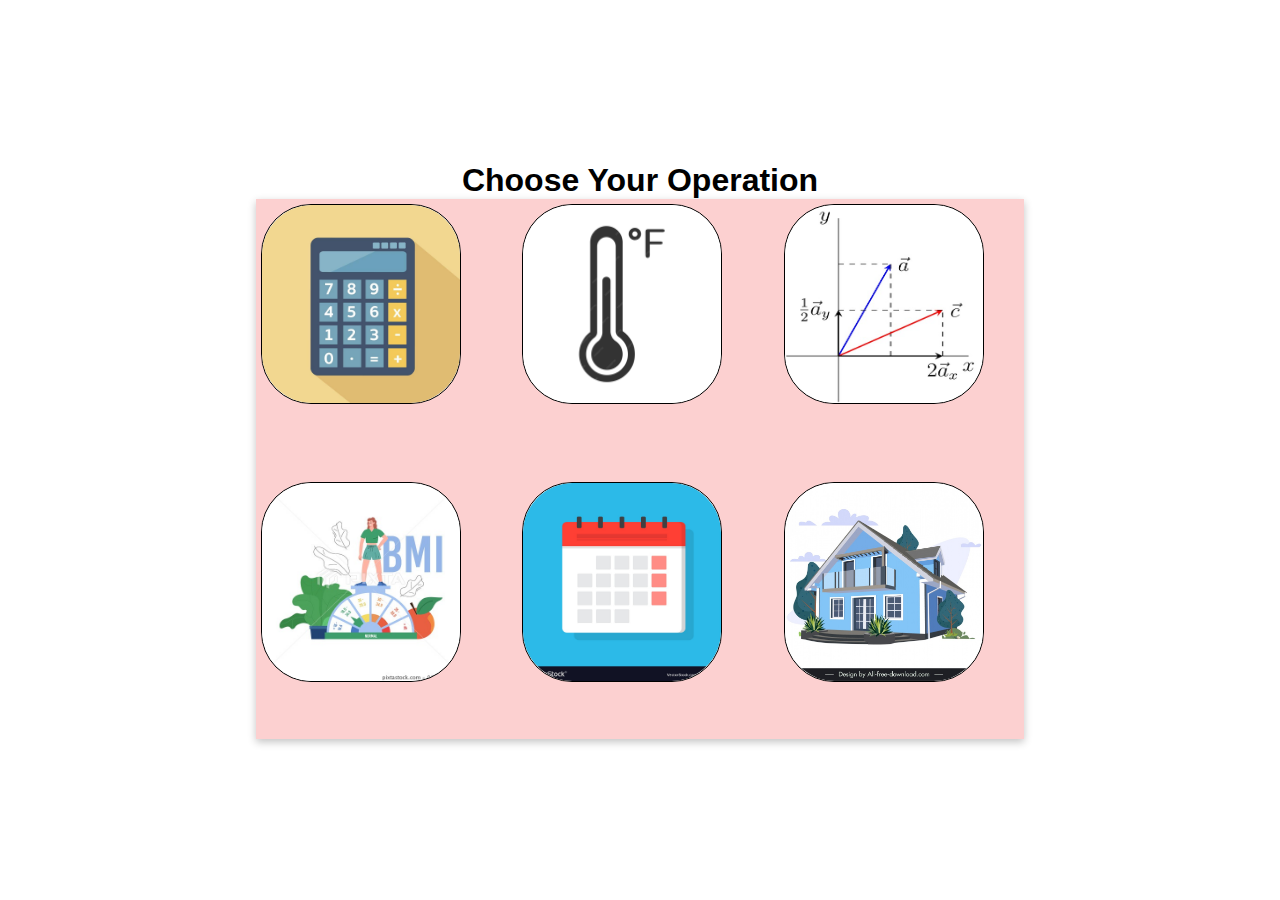
==== frontend/index.html @ 9872f019 "as" ====
<!DOCTYPE html>
<html>
  <head>
    <meta charset="utf-8" />
    <meta http-equiv="X-UA-Compatible" content="IE=edge" />
    <title>Interactive Calculator</title>
    <meta
      name="description"
      content="Interactive Calculator for Various Operations"
    />
    <meta name="viewport" content="width=device-width, initial-scale=1" />
    <link rel="stylesheet" href="style.css" />
  </head>

  <body>
    <h1>Choose Your Operation</h1>
    <div class="central" id="mainMenu">
      <button class="b1" onclick="showMenu(1)">
        <img src="i1.jpeg" /> <span>Calculator</span>
      </button>
      <button class="b1" onclick="showMenu(2)">
        <img src="temp.jpeg" /> <span>Temperature Converter</span>
      </button>
      <button class="b1" onclick="showMenu(3)">
        <img src="2point.jpeg" /> <span>2 Points</span>
      </button>
      <button class="b1" onclick="showMenu(4)">
        <img src="bmi.jpeg" /> <span>B.M.I</span>
      </button>
      <button class="b1" onclick="showMenu(5)">
        <img src="age.jpeg" /> <span>Age Calculator</span>
      </button>
      <button class="b1" onclick="showMenu(6)">
        <img src="home.jpeg" /> <span>Home Price Predictor</span>
      </button>
    </div>

    <!-- Calculator Menu -->
    <div class="central personalizedMenu" id="calculator">
      <button onclick="showMainMenu()">Back</button>
      <div>
        <label for="operationc">Select Operation</label><br />
        <select id="operationc">
          <option value="add">Add</option>
          <option value="subtract">Subtract</option>
          <option value="multiply">Multiply</option>
          <option value="divide">Divide</option>
          <option value="factorial">Factorial</option>
          <option value="cube">Cube</option>
          <option value="root">Root</option>
        </select>
      </div>
      <div>
        <label for="num1">Enter First Number</label><br />
        <input type="number" placeholder="Enter number" id="num1" />
      </div>
      <div>
        <label for="num2">Enter Second Number</label><br />
        <input type="number" placeholder="Enter number" id="num2" />
      </div>
      <div>
        <button class="submit-btn" onclick="collectData(1)">Calculate</button>
      </div>
    </div>

    <!-- Temperature Converter Menu -->
    <div class="central personalizedMenu" id="temperature">
      <button onclick="showMainMenu()">Back</button>
      <div>
        <label for="temp">Enter Temperature</label><br />
        <input type="number" placeholder="Enter temperature" id="temp" />
      </div>
      <div>
        <label for="temperature">Select Unit</label><br />
        <select id="temperatureUnit">
          <option value="ftoD">Fahrenheit</option>
          <option value="dtoF">Celsius</option>
        </select>
      </div>
      <div>
        <button class="submit-btn" onclick="collectData(2)">Convert</button>
      </div>
    </div>

    <!-- 2 Points Menu -->
    <div class="central personalizedMenu" id="2point">
      <button onclick="showMainMenu()">Back</button>
      <div>
        <label for="x1">Enter x1 Coordinate</label><br />
        <input type="number" placeholder="Enter x1" id="x1" />
      </div>
      <div>
        <label for="y1">Enter y1 Coordinate</label><br />
        <input type="number" placeholder="Enter y1" id="y1" />
      </div>
      <div>
        <label for="x2">Enter x2 Coordinate</label><br />
        <input type="number" placeholder="Enter x2" id="x2" />
      </div>
      <div>
        <label for="y2">Enter y2 Coordinate</label><br />
        <input type="number" placeholder="Enter y2" id="y2" />
      </div>
      <div>
        <button class="submit-btn" onclick="collectData(3)">Calculate</button>
      </div>
    </div>

    <!-- BMI Calculator Menu -->
    <div class="central personalizedMenu" id="BMI">
      <button onclick="showMainMenu()">Back</button>
      <div>
        <label for="age">Enter Age</label><br />
        <input type="number" placeholder="Enter age" id="age" />
      </div>
      <div>
        <label for="height">Enter Height (in cm)</label><br />
        <input type="number" placeholder="Enter height" id="height" />
      </div>
      <div>
        <label for="weight">Enter Weight (in kg)</label><br />
        <input type="number" placeholder="Enter weight" id="weight" />
      </div>
      <div>
        <button class="submit-btn" onclick="collectData(4)">Calculate</button>
      </div>
    </div>

    <!-- Age Calculator Menu -->
    <div class="central personalizedMenu" id="Age">
      <button onclick="showMainMenu()">Back</button>
      <div>
        <label for="dob">Enter Date of Birth</label><br />
        <input type="date" id="dob" />
      </div>
      <div>
        <button class="submit-btn" onclick="collectData(5)">Calculate</button>
      </div>
    </div>

    <!-- Home Price Predictor Menu -->
    <div class="central personalizedMenu" id="Home">
      <button onclick="showMainMenu()">Back</button>
      <div>
        <label for="location">Choose Location</label><br />
        <select id="location">
          <option value="New York">New York</option>
          <option value="Los Angeles">Los Angeles</option>
          <option value="Chicago">Chicago</option>
          <option value="Houston">Houston</option>
          <option value="Phoenix">Phoenix</option>
          <option value="Philadelphia">Philadelphia</option>
          <option value="San Antonio">San Antonio</option>
          <option value="San Diego">San Diego</option>
        </select>
      </div>
      <div>
        <label for="sqft">Enter Square Feet</label><br />
        <input type="number" placeholder="Enter square feet" id="sqft" />
      </div>
      <div>
        <label for="bedr">Enter Bedroom Size</label><br />
        <input type="number" placeholder="Enter bedroom size" id="bedr" />
      </div>
      <div>
        <label for="bath">Enter Bathroom Size</label><br />
        <input type="number" placeholder="Enter bathroom size" id="bath" />
      </div>
      <div>
        <button class="submit-btn" onclick="collectData(6)">Calculate</button>
      </div>
    </div>

    <script src="script.js"></script>
  </body>
</html>
---- frontend/style.css ----
* {
    box-sizing: border-box;
    padding: 0;
    margin: 0;
    font-family: 'Poppins', sans-serif;
}
body{
    width: 100%;
    height: 100vh;
    display: flex;
    justify-content: center;
    align-items: center;
    flex-direction: column;
}
.central {
    width: 60%;
    height: 60%;
    display: grid;
    grid-template-columns: repeat(auto-fill,minmax(200px,1fr));
    gap: 1rem;
    background-color: rgb(252, 208, 208);
    box-shadow: rgba(0, 0, 0, 0.24) 0px 3px 8px;
}
.b2 {
    font-family: 'Franklin Gothic Medium', 'Arial Narrow', Arial, sans-serif;
    font-size: large;
    padding-left: 600px;
    margin-top: 10px;
}

.b1 {

    border: 1px solid black;
    border-radius: 50px;
    display: flex;
    justify-content: center;
    align-items: center;
    width: 200px;
    margin: 5px;
    height: 200px;
    overflow: hidden;
    position: relative;
    transition: 1s;
}
.b1:hover {
    cursor: pointer;
    background-color: gray;
    color: rgb(253, 238, 104);
}

.b1:hover span {
    opacity: 1;
}

.b1:hover img{
   opacity: 0;
}

.b1 img{
    opacity: 1;
  width: 100%;
  height: 100%;
  border-radius: 50px;
}
.b1 span{
    opacity: 0;
    font-size: xx-large;
    position: absolute;
    top: 50%;
    left: 50%;
    transform: translate(-50%,-50%);
}
label,input , select{
    width: 50%;
    font-size: larger;
    padding: 2px ;
}
.submit-btn{
    padding: 20px;
    background-color:green;
    color: white;
}
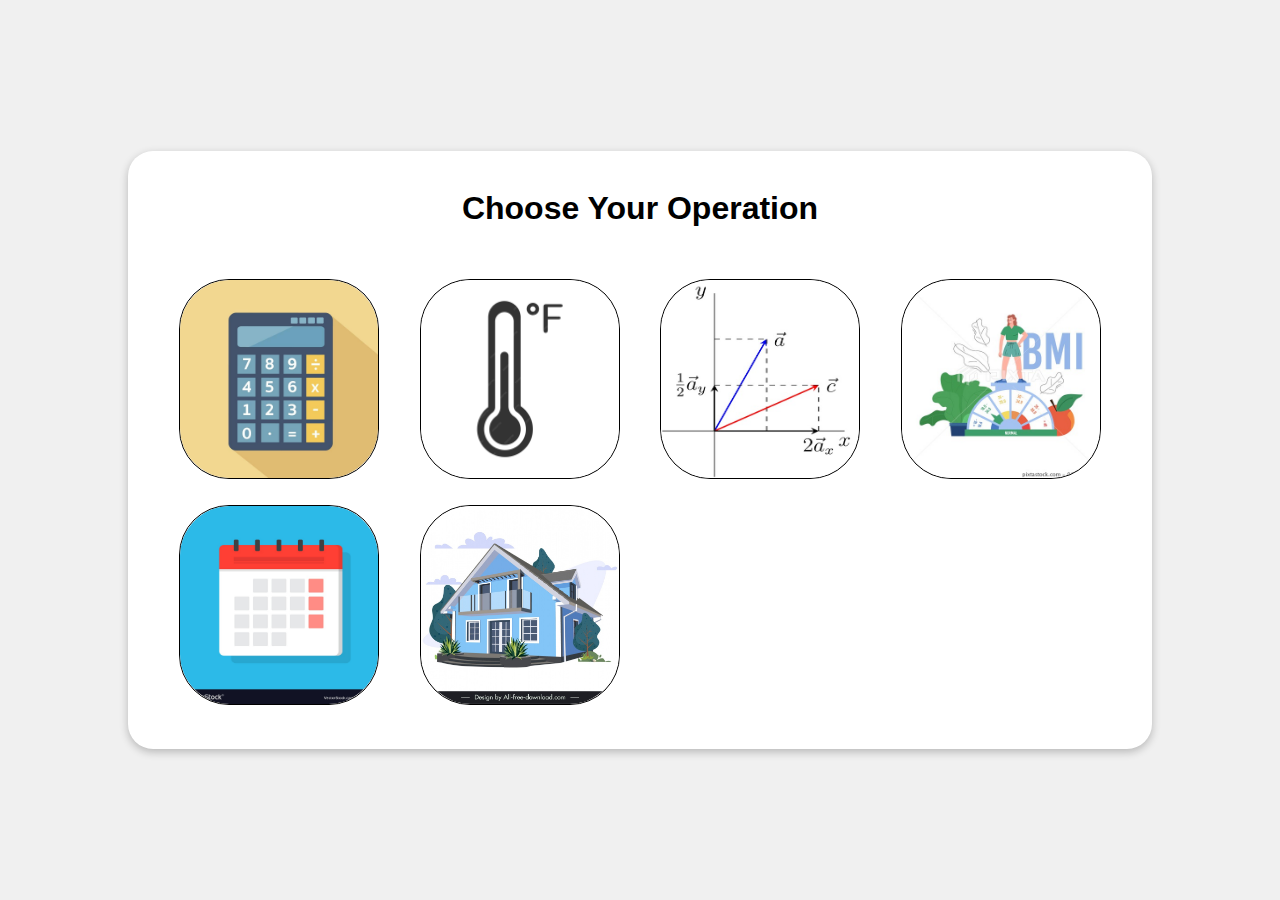
==== commit 0df77578: "a" ====
--- a/frontend/index.html
+++ b/frontend/index.html
@@ -13,161 +13,186 @@
   </head>
 
   <body>
-    <h1>Choose Your Operation</h1>
     <div class="central" id="mainMenu">
-      <button class="b1" onclick="showMenu(1)">
-        <img src="i1.jpeg" /> <span>Calculator</span>
-      </button>
-      <button class="b1" onclick="showMenu(2)">
-        <img src="temp.jpeg" /> <span>Temperature Converter</span>
-      </button>
-      <button class="b1" onclick="showMenu(3)">
-        <img src="2point.jpeg" /> <span>2 Points</span>
-      </button>
-      <button class="b1" onclick="showMenu(4)">
-        <img src="bmi.jpeg" /> <span>B.M.I</span>
-      </button>
-      <button class="b1" onclick="showMenu(5)">
-        <img src="age.jpeg" /> <span>Age Calculator</span>
-      </button>
-      <button class="b1" onclick="showMenu(6)">
-        <img src="home.jpeg" /> <span>Home Price Predictor</span>
-      </button>
+      <h1>Choose Your Operation</h1>
+      <div class="grid">
+        <button class="b1" onclick="showMenu(1)">
+          <img src="i1.jpeg" /> <span>Calculator</span>
+        </button>
+        <button class="b1" onclick="showMenu(2)">
+          <img src="temp.jpeg" /> <span>Temperature Converter</span>
+        </button>
+        <button class="b1" onclick="showMenu(3)">
+          <img src="2point.jpeg" /> <span>2 Points</span>
+        </button>
+        <button class="b1" onclick="showMenu(4)">
+          <img src="bmi.jpeg" /> <span>B.M.I</span>
+        </button>
+        <button class="b1" onclick="showMenu(5)">
+          <img src="age.jpeg" /> <span>Age Calculator</span>
+        </button>
+        <button class="b1" onclick="showMenu(6)">
+          <img src="home.jpeg" /> <span>Home Price Predictor</span>
+        </button>
+      </div>
     </div>
 
     <!-- Calculator Menu -->
     <div class="central personalizedMenu" id="calculator">
-      <button onclick="showMainMenu()">Back</button>
-      <div>
-        <label for="operationc">Select Operation</label><br />
-        <select id="operationc">
-          <option value="add">Add</option>
-          <option value="subtract">Subtract</option>
-          <option value="multiply">Multiply</option>
-          <option value="divide">Divide</option>
-          <option value="factorial">Factorial</option>
-          <option value="cube">Cube</option>
-          <option value="root">Root</option>
-        </select>
-      </div>
-      <div>
-        <label for="num1">Enter First Number</label><br />
-        <input type="number" placeholder="Enter number" id="num1" />
-      </div>
-      <div>
-        <label for="num2">Enter Second Number</label><br />
-        <input type="number" placeholder="Enter number" id="num2" />
-      </div>
-      <div>
-        <button class="submit-btn" onclick="collectData(1)">Calculate</button>
+      <button onclick="showMainMenu()" class="backButton">⇦</button>
+      <div class="grid-container">
+        <div>
+          <label for="operationc">Select Operation</label>
+          <select id="operationc">
+            <option value="add">Add</option>
+            <option value="subtract">Subtract</option>
+            <option value="multiply">Multiply</option>
+            <option value="divide">Divide</option>
+            <option value="cube">Cube</option>
+            <option value="root">Root</option>
+          </select>
+        </div>
+        <div>
+          <label for="num1">Enter First Number</label>
+          <input type="number" placeholder="Enter number" id="num1" />
+        </div>
+        <div>
+          <label for="num2">Enter Second Number</label>
+          <input type="number" placeholder="Enter number" id="num2" />
+        </div>
+        <div>
+          <button class="submit-btn" onclick="collectData(1)">Calculate</button>
+          <span class="result" id="resultCalc"></span>
+        </div>
       </div>
     </div>
 
     <!-- Temperature Converter Menu -->
     <div class="central personalizedMenu" id="temperature">
-      <button onclick="showMainMenu()">Back</button>
-      <div>
-        <label for="temp">Enter Temperature</label><br />
-        <input type="number" placeholder="Enter temperature" id="temp" />
-      </div>
-      <div>
-        <label for="temperature">Select Unit</label><br />
-        <select id="temperatureUnit">
-          <option value="ftoD">Fahrenheit</option>
-          <option value="dtoF">Celsius</option>
-        </select>
-      </div>
-      <div>
-        <button class="submit-btn" onclick="collectData(2)">Convert</button>
+      <button onclick="showMainMenu()" class="backButton">⇦</button>
+
+      <div class="grid-container">
+        <div>
+          <label for="temp">Enter Temperature</label>
+          <input type="number" placeholder="Enter temperature" id="temp" />
+        </div>
+        <div>
+          <label for="temperature">Select Unit</label>
+          <select id="temperatureUnit">
+            <option value="ftoD">Fahrenheit</option>
+            <option value="dtoF">Celsius</option>
+          </select>
+        </div>
+        <div>
+          <button class="submit-btn" onclick="collectData(2)">Convert</button>
+          <span class="result" id="resulttemp"></span>
+        </div>
       </div>
     </div>
 
     <!-- 2 Points Menu -->
     <div class="central personalizedMenu" id="2point">
-      <button onclick="showMainMenu()">Back</button>
-      <div>
-        <label for="x1">Enter x1 Coordinate</label><br />
-        <input type="number" placeholder="Enter x1" id="x1" />
-      </div>
-      <div>
-        <label for="y1">Enter y1 Coordinate</label><br />
-        <input type="number" placeholder="Enter y1" id="y1" />
-      </div>
-      <div>
-        <label for="x2">Enter x2 Coordinate</label><br />
-        <input type="number" placeholder="Enter x2" id="x2" />
-      </div>
-      <div>
-        <label for="y2">Enter y2 Coordinate</label><br />
-        <input type="number" placeholder="Enter y2" id="y2" />
-      </div>
-      <div>
-        <button class="submit-btn" onclick="collectData(3)">Calculate</button>
+      <button onclick="showMainMenu()" class="backButton">⇦</button>
+      <div class="grid-container">
+        <div>
+          <label for="x1">Enter x1 Coordinate</label>
+          <input type="number" placeholder="Enter x1" id="x1" />
+        </div>
+        <div>
+          <label for="y1">Enter y1 Coordinate</label>
+          <input type="number" placeholder="Enter y1" id="y1" />
+        </div>
+        <div>
+          <label for="x2">Enter x2 Coordinate</label>
+          <input type="number" placeholder="Enter x2" id="x2" />
+        </div>
+        <div>
+          <label for="y2">Enter y2 Coordinate</label>
+          <input type="number" placeholder="Enter y2" id="y2" />
+        </div>
+        <div>
+          <button class="submit-btn" onclick="collectData(3)">Calculate</button>
+          <span class="result" id="result2point"></span>
+        </div>
       </div>
     </div>
 
     <!-- BMI Calculator Menu -->
     <div class="central personalizedMenu" id="BMI">
-      <button onclick="showMainMenu()">Back</button>
-      <div>
-        <label for="age">Enter Age</label><br />
-        <input type="number" placeholder="Enter age" id="age" />
-      </div>
-      <div>
-        <label for="height">Enter Height (in cm)</label><br />
-        <input type="number" placeholder="Enter height" id="height" />
-      </div>
-      <div>
-        <label for="weight">Enter Weight (in kg)</label><br />
-        <input type="number" placeholder="Enter weight" id="weight" />
-      </div>
-      <div>
-        <button class="submit-btn" onclick="collectData(4)">Calculate</button>
+      <button onclick="showMainMenu()" class="backButton">⇦</button>
+
+      <div class="grid-container">
+        <div>
+          <label for="age">Enter Age</label>
+          <input type="number" placeholder="Enter age" id="age" />
+        </div>
+        <div>
+          <label for="height">Enter Height (in cm)</label>
+          <input type="number" placeholder="Enter height" id="height" />
+        </div>
+        <div>
+          <label for="weight">Enter Weight (in kg)</label>
+          <input type="number" placeholder="Enter weight" id="weight" />
+        </div>
+        <div>
+          <button class="submit-btn" onclick="collectData(4)">Calculate</button>
+          <span class="result" id="resultBmi"></span>
+        </div>
       </div>
     </div>
 
     <!-- Age Calculator Menu -->
     <div class="central personalizedMenu" id="Age">
-      <button onclick="showMainMenu()">Back</button>
-      <div>
-        <label for="dob">Enter Date of Birth</label><br />
-        <input type="date" id="dob" />
-      </div>
-      <div>
-        <button class="submit-btn" onclick="collectData(5)">Calculate</button>
+      <button onclick="showMainMenu()" class="backButton">⇦</button>
+
+      <div class="grid-container">
+        <div>
+          <label for="dob">Enter Date of Birth</label>
+          <input type="date" id="dob" />
+        </div>
+        <div>
+          <button class="submit-btn" onclick="collectData(5)">Calculate</button>
+        </div>
+        <div>
+          <span class="result" id="resultDob"></span>
+        </div>
       </div>
     </div>
 
     <!-- Home Price Predictor Menu -->
     <div class="central personalizedMenu" id="Home">
-      <button onclick="showMainMenu()">Back</button>
-      <div>
-        <label for="location">Choose Location</label><br />
-        <select id="location">
-          <option value="New York">New York</option>
-          <option value="Los Angeles">Los Angeles</option>
-          <option value="Chicago">Chicago</option>
-          <option value="Houston">Houston</option>
-          <option value="Phoenix">Phoenix</option>
-          <option value="Philadelphia">Philadelphia</option>
-          <option value="San Antonio">San Antonio</option>
-          <option value="San Diego">San Diego</option>
-        </select>
-      </div>
-      <div>
-        <label for="sqft">Enter Square Feet</label><br />
-        <input type="number" placeholder="Enter square feet" id="sqft" />
-      </div>
-      <div>
-        <label for="bedr">Enter Bedroom Size</label><br />
-        <input type="number" placeholder="Enter bedroom size" id="bedr" />
-      </div>
-      <div>
-        <label for="bath">Enter Bathroom Size</label><br />
-        <input type="number" placeholder="Enter bathroom size" id="bath" />
-      </div>
-      <div>
-        <button class="submit-btn" onclick="collectData(6)">Calculate</button>
+      <button onclick="showMainMenu()" class="backButton">⇦</button>
+
+      <div class="grid-container">
+        <div>
+          <label for="location">Choose Location</label>
+          <select id="location">
+            <option value="New York">New York</option>
+            <option value="Los Angeles">Los Angeles</option>
+            <option value="Chicago">Chicago</option>
+            <option value="Houston">Houston</option>
+            <option value="Phoenix">Phoenix</option>
+            <option value="Philadelphia">Philadelphia</option>
+            <option value="San Antonio">San Antonio</option>
+            <option value="San Diego">San Diego</option>
+          </select>
+        </div>
+        <div>
+          <label for="sqft">Enter Square Feet</label>
+          <input type="number" placeholder="Enter square feet" id="sqft" />
+        </div>
+        <div>
+          <label for="bedr">Enter Bedroom Size</label>
+          <input type="number" placeholder="Enter bedroom size" id="bedr" />
+        </div>
+        <div>
+          <label for="bath">Enter Bathroom Size</label>
+          <input type="number" placeholder="Enter bathroom size" id="bath" />
+        </div>
+        <div>
+          <button class="submit-btn" onclick="collectData(6)">Calculate</button>
+          <span class="result" id="resultPred"></span>
+        </div>
       </div>
     </div>
 
--- a/frontend/style.css
+++ b/frontend/style.css
@@ -1,82 +1,136 @@
 * {
-    box-sizing: border-box;
-    padding: 0;
-    margin: 0;
-    font-family: 'Poppins', sans-serif;
+  box-sizing: border-box;
+  padding: 0;
+  margin: 0;
+  font-family: "Poppins", sans-serif;
 }
-body{
-    width: 100%;
-    height: 100vh;
-    display: flex;
-    justify-content: center;
-    align-items: center;
-    flex-direction: column;
+body {
+  width: 100%;
+  min-height: 100vh;
+  display: flex;
+  justify-content: center;
+  align-items: center;
+  place-items: center;
+  flex-direction: column;
+  background-color: rgba(128, 128, 128, 0.12);
 }
 .central {
-    width: 60%;
-    height: 60%;
-    display: grid;
-    grid-template-columns: repeat(auto-fill,minmax(200px,1fr));
-    gap: 1rem;
-    background-color: rgb(252, 208, 208);
-    box-shadow: rgba(0, 0, 0, 0.24) 0px 3px 8px;
+  text-align: center;
+  padding: 3%;
+  width: 80%;
+  background: white;
+  position: relative;
+  border-radius: 25px;
+  box-shadow: rgba(0, 0, 0, 0.24) 0px 3px 8px;
+}
+.grid {
+  margin-top: 5%;
+  display: grid;
+  place-items: center;
+  grid-template-columns: repeat(auto-fill, minmax(200px, 1fr));
+  gap: 1rem;
 }
 .b2 {
-    font-family: 'Franklin Gothic Medium', 'Arial Narrow', Arial, sans-serif;
-    font-size: large;
-    padding-left: 600px;
-    margin-top: 10px;
+  font-family: "Franklin Gothic Medium", "Arial Narrow", Arial, sans-serif;
+  font-size: large;
+  padding-left: 600px;
+  margin-top: 10px;
 }
 
 .b1 {
-
-    border: 1px solid black;
-    border-radius: 50px;
-    display: flex;
-    justify-content: center;
-    align-items: center;
-    width: 200px;
-    margin: 5px;
-    height: 200px;
-    overflow: hidden;
-    position: relative;
-    transition: 1s;
+  border: 1px solid black;
+  border-radius: 50px;
+  display: flex;
+  justify-content: center;
+  align-items: center;
+  width: 200px;
+  margin: 5px;
+  height: 200px;
+  overflow: hidden;
+  position: relative;
+  transition: all 1s;
 }
 .b1:hover {
-    cursor: pointer;
-    background-color: gray;
-    color: rgb(253, 238, 104);
+  cursor: pointer;
+  color: rgb(253, 238, 104);
 }
 
 .b1:hover span {
-    opacity: 1;
+  top: 50%;
+  left: 50%;
+  transform: translate(-50%, -50%);
 }
 
-.b1:hover img{
-   opacity: 0;
+.b1:hover img {
+  position: relative;
+  top: -100%;
 }
 
-.b1 img{
-    opacity: 1;
+.b1 img {
   width: 100%;
   height: 100%;
   border-radius: 50px;
+  top: 0%;
+  transition: all 1s;
 }
-.b1 span{
-    opacity: 0;
-    font-size: xx-large;
-    position: absolute;
-    top: 50%;
-    left: 50%;
-    transform: translate(-50%,-50%);
+.b1 span {
+  font-size: xx-large;
+  position: absolute;
+  top: 150%;
+  transition: all 1s;
+  left: 50%;
+  transform: translate(-50%, -50%);
 }
-label,input , select{
-    width: 50%;
-    font-size: larger;
-    padding: 2px ;
+.submit-btn {
+  padding: 20px;
+  background-color: green;
+  cursor: pointer;
+  color: white;
+  max-width: 200px;
 }
-.submit-btn{
-    padding: 20px;
-    background-color:green;
-    color: white;
-}+.backButton {
+  position: absolute;
+  top: -5%;
+  left: 0;
+  border: 0;
+  padding: 10px;
+  background: transparent;
+  font-size: 50px;
+  cursor: pointer;
+  width: 50px;
+  height: 60px;
+}
+
+.grid-container div {
+  display: grid;
+  grid-template-columns: 1fr 3fr;
+  gap: 5px;
+  vertical-align: middle;
+}
+
+/* Style for grid items (optional) */
+.grid-container div {
+  margin-bottom: 10px;
+}
+
+/* Additional styling for labels (optional) */
+label {
+  padding: 15px;
+  font-weight: bold;
+}
+input {
+  padding: 15px;
+  border: 0px;
+}
+
+input:focus {
+  outline: none;
+  border: none;
+  border-bottom: 1px solid green;
+}
+.result {
+  display: flex;
+  justify-content: center;
+  align-items: center;
+  font-size: larger;
+}
